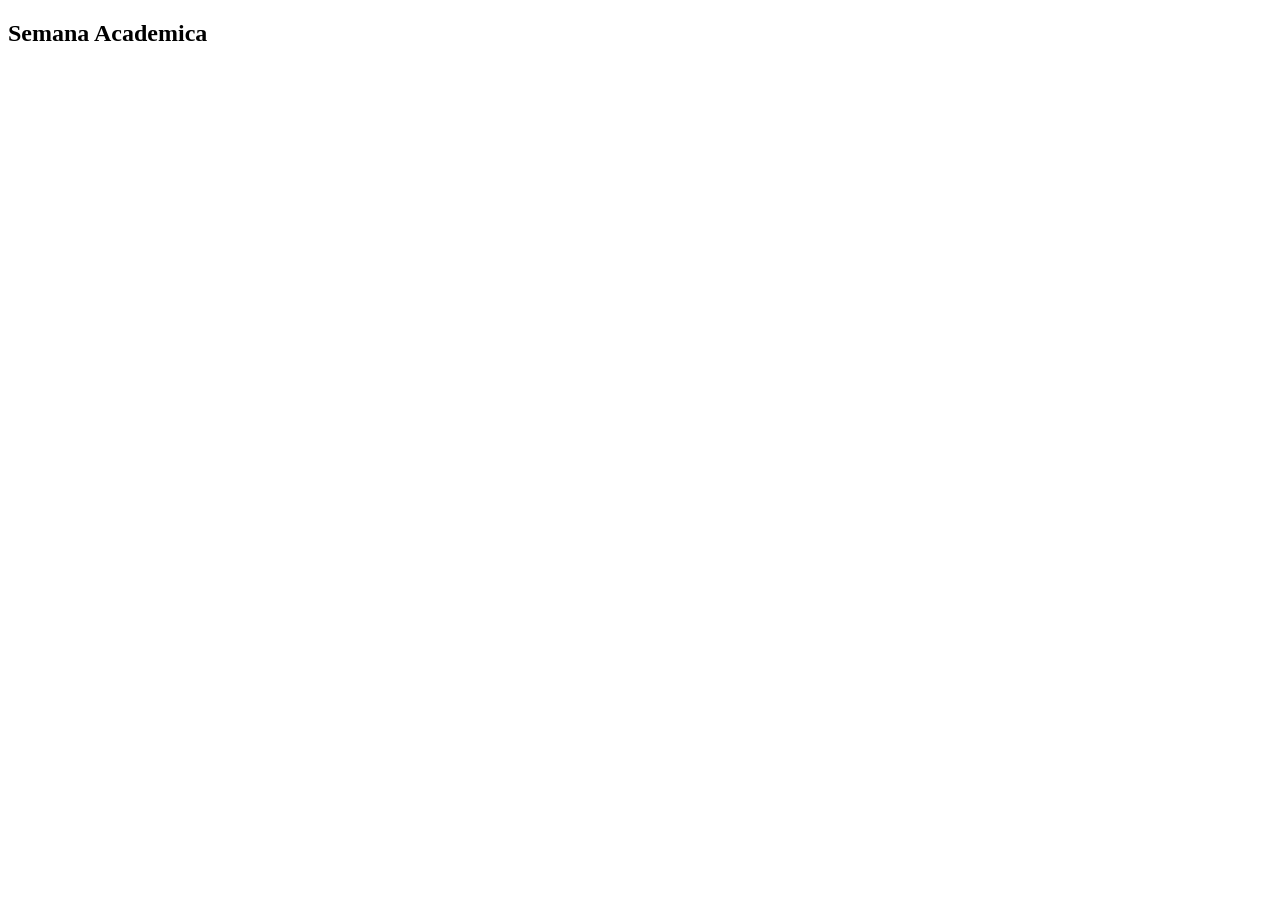
==== index.html @ a01ef91a "Add files via upload" ====
<!DOCTYPE html>
<html lang="pt-BR">

<head>
  <meta charset="UTF-8">
  <meta name="viewport" content="width=device-width, initial-scale=1.0">

  <title>Rúbia - Portfólio</title>

  <link rel="stylesheet" href="style.css">
  <link rel="icon" type="image/png" href="img/logo.png">
</head>
<body>
    <header>
        <h2>Semana Academica</h2>
    </header>
</body>
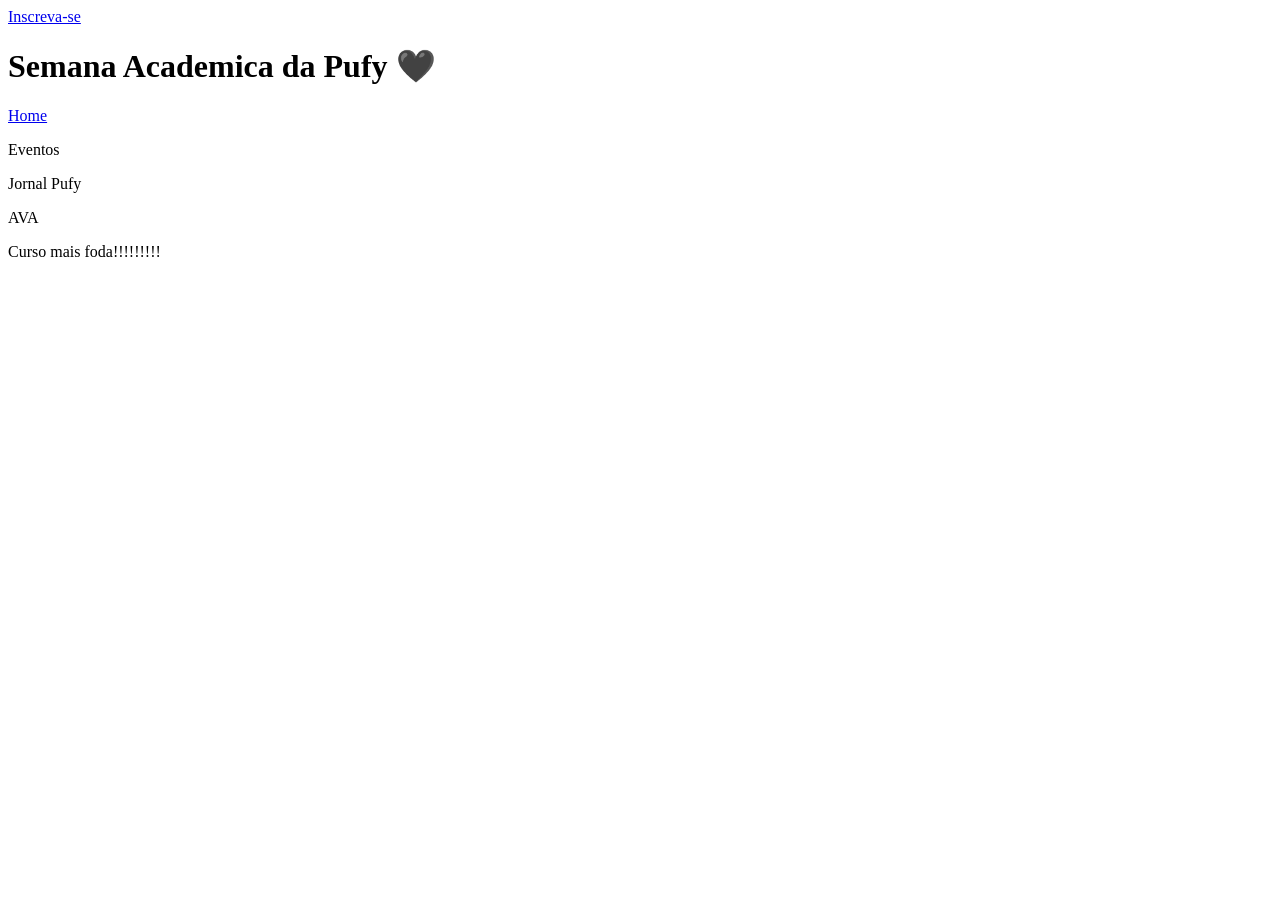
==== commit 49d582c7: "Update index.html" ====
--- a/index.html
+++ b/index.html
@@ -5,13 +5,27 @@
   <meta charset="UTF-8">
   <meta name="viewport" content="width=device-width, initial-scale=1.0">
 
-  <title>Rúbia - Portfólio</title>
+  <title>Prova Rubia e Gale</title>
 
   <link rel="stylesheet" href="style.css">
-  <link rel="icon" type="image/png" href="img/logo.png">
+  <link type="img" href="img/logo.png">
+
 </head>
 <body>
     <header>
-        <h2>Semana Academica</h2>
+        <div class="barra">                        
+            <a href="inscrevase.html"> Inscreva-se </a>
+            <h1>Semana Academica da Pufy 🖤</h1>
+            <a href="index.html"> Home </a>
+
+        </div>
     </header>
-</body>+    <div class="central">
+        <div class="conteudo">
+            <p> Eventos </p>
+            <p> Jornal Pufy</p>
+            <p> AVA </p>
+            <p> Curso mais foda!!!!!!!!!</p>
+        </div>
+    </div>
+</body>
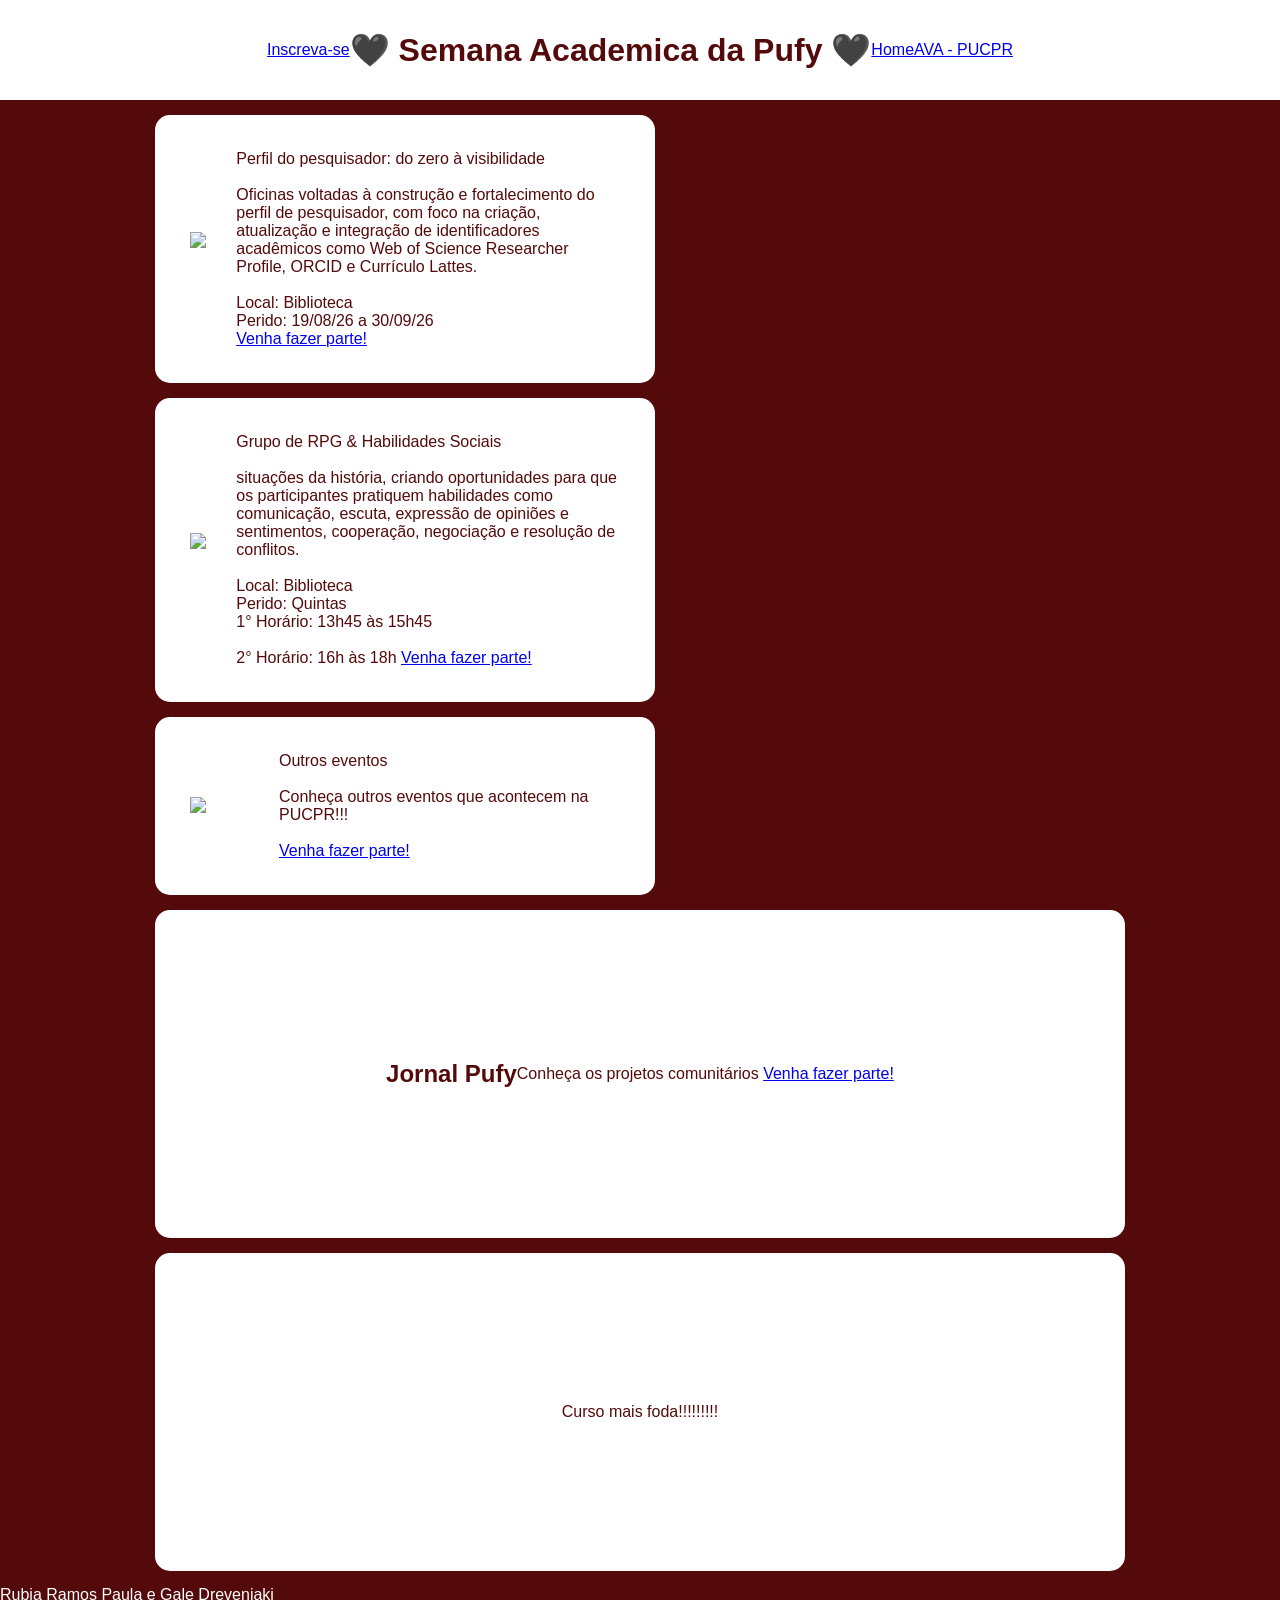
==== commit c2288b48: "Update index.html" ====
--- a/index.html
+++ b/index.html
@@ -8,24 +8,90 @@
   <title>Prova Rubia e Gale</title>
 
   <link rel="stylesheet" href="style.css">
-  <link type="img" href="img/logo.png">
+  <link rel="icon" type="image/png" href="img/logo.png">
 
 </head>
 <body>
     <header>
         <div class="barra">                        
             <a href="inscrevase.html"> Inscreva-se </a>
-            <h1>Semana Academica da Pufy 🖤</h1>
+            <h1>🖤 Semana Academica da Pufy 🖤</h1>
             <a href="index.html"> Home </a>
+            <a href="https://www.pucpr.br/ava/"> AVA - PUCPR</a>
 
         </div>
     </header>
     <div class="central">
         <div class="conteudo">
-            <p> Eventos </p>
-            <p> Jornal Pufy</p>
-            <p> AVA </p>
-            <p> Curso mais foda!!!!!!!!!</p>
+            <div class="info">
+                <div class="evento">                                    
+                    <img src="img/oficina.png" alt="oficina" class="imagens">
+                    <p>
+                        Perfil do pesquisador: do zero à visibilidade <br><br>
+
+                        Oficinas voltadas à construção e fortalecimento do perfil de pesquisador, 
+                        com foco na criação, atualização e integração de identificadores acadêmicos 
+                        como Web of Science Researcher Profile, ORCID e Currículo Lattes.   <br><br>
+
+                        Local: Biblioteca<br>
+
+                        Perido: 19/08/26 a 30/09/26 <br>
+                        <a href="https://eventum.pucpr.br/perfildopesquisador" target="_blank"> Venha fazer parte!</a>
+
+                    </p>
+                </div>
+                <div class="evento">                                    
+                    <img src="img/rpg.jpg" alt="oficina" class="imagens">
+                    <p>
+                        Grupo de RPG & Habilidades Sociais <br><br>
+
+                        situações da história, criando oportunidades para que os participantes pratiquem habilidades 
+                        como comunicação, escuta, expressão de opiniões e sentimentos, cooperação, negociação e resolução 
+                        de conflitos.   <br><br>
+
+                        Local: Biblioteca<br>
+
+                        Perido: Quintas <br>
+                        1° Horário: 13h45 às 15h45 <br><br>
+
+                        2° Horário: 16h às 18h
+
+                        <a href="https://eventum.pucpr.br/grupo-habilidadessociais-2sem26" target="_blank"> Venha fazer parte!</a>
+                    </p>
+                </div>
+                                <div class="evento">                                    
+                    <img src="img/evento.png" alt="oficina" class="imagens">
+                    <p>
+                        Outros eventos <br><br>
+
+                        Conheça outros eventos que acontecem na PUCPR!!!   <br><br> 
+
+                        <a href="https://eventum.pucpr.br/" target="_blank"> Venha fazer parte!</a>
+                    </p>
+                </div>
+            </div>
+            <div class="info">
+                <div class="jornal">                                    
+                    <h2> Jornal Pufy</h2>
+                    <p>
+                        Conheça os projetos comunitários 
+
+                        <a href="https://www.pucpr.br/projeto-comunitario-pucpr/" target="_blank"> Venha fazer parte!</a>
+
+
+                    </p>
+                </div>
+
+            </div>
+
+            <div class="info">
+                <div class="jornal">
+                    <p> Curso mais foda!!!!!!!!!</p>
+                </div>
+            </div>
         </div>
     </div>
+    <footer>
+        Rubia Ramos Paula e Gale Dreveniaki
+    </footer>
 </body>
--- a/style.css
+++ b/style.css
@@ -0,0 +1,63 @@
+*{
+    box-sizing: border-box;
+    margin: 0;
+    padding: 0;
+}
+
+body{
+    background-color: rgb(84, 10, 10);
+    font-family: Arial, Helvetica, sans-serif;
+    color: white;
+}
+
+h1, h2, p{
+    color: rgb(84, 10, 10);;
+}
+
+.central{
+    width: 100%;
+    max-width: 1000px;
+    margin: 0 auto;
+    overflow: hidden;
+    background: rgb(84, 10, 10);
+    overflow: hidden;
+}
+
+.barra{
+    width: 100%;
+    height: 100px;
+    display: flex;
+    align-items: center;
+    justify-content: center;
+    position: relative;
+    background-color: white;
+}
+
+.evento{
+        
+    width: 500px;
+    height: auto;
+    display: flex;
+    align-items: center;
+    justify-content: center;
+    background-color: white;
+    padding: 35px;
+    margin: 15px;
+    border-radius: 15px;
+}
+
+.jornal{
+        
+    display: flex;
+    align-items: center;
+    justify-content: center;
+    background-color: white;
+    padding: 150px;        
+    margin: 15px;
+    border-radius: 15px;
+}
+
+.imagens{
+    width: 100px;
+    height: auto;
+}
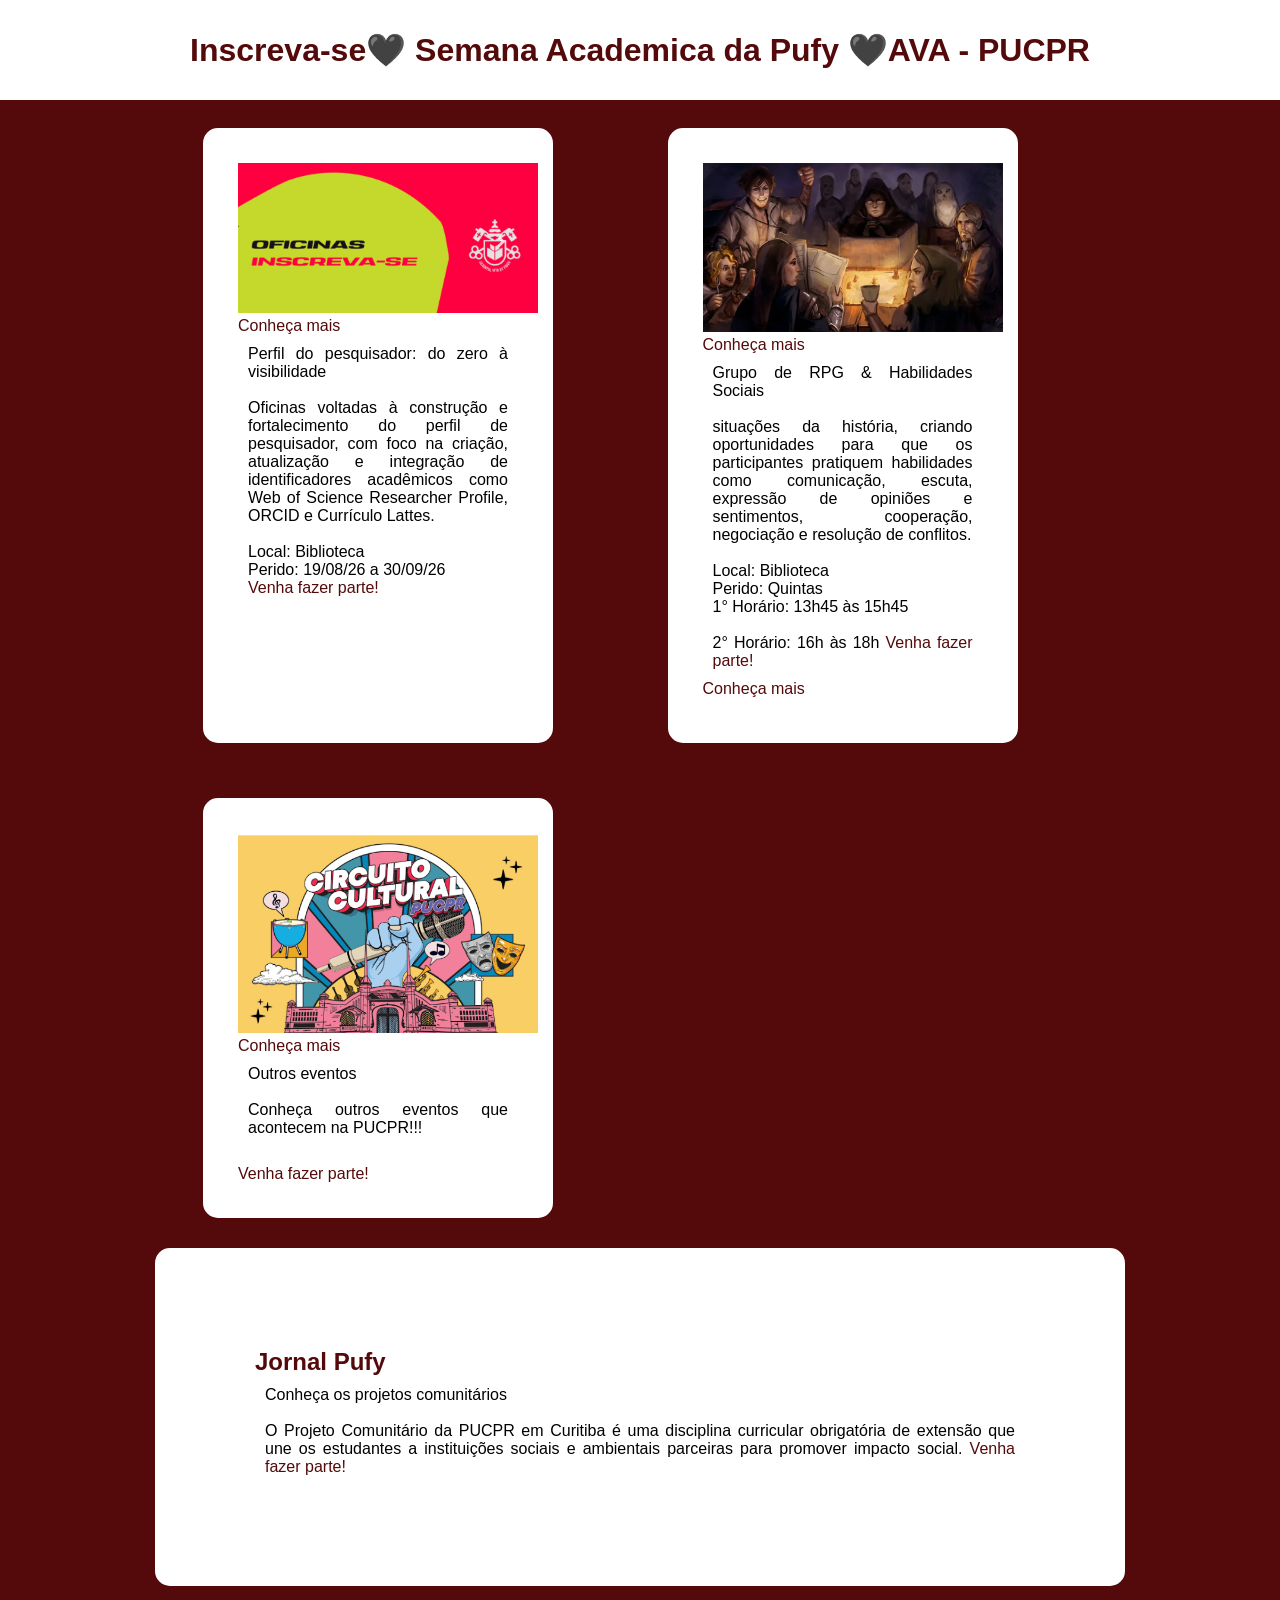
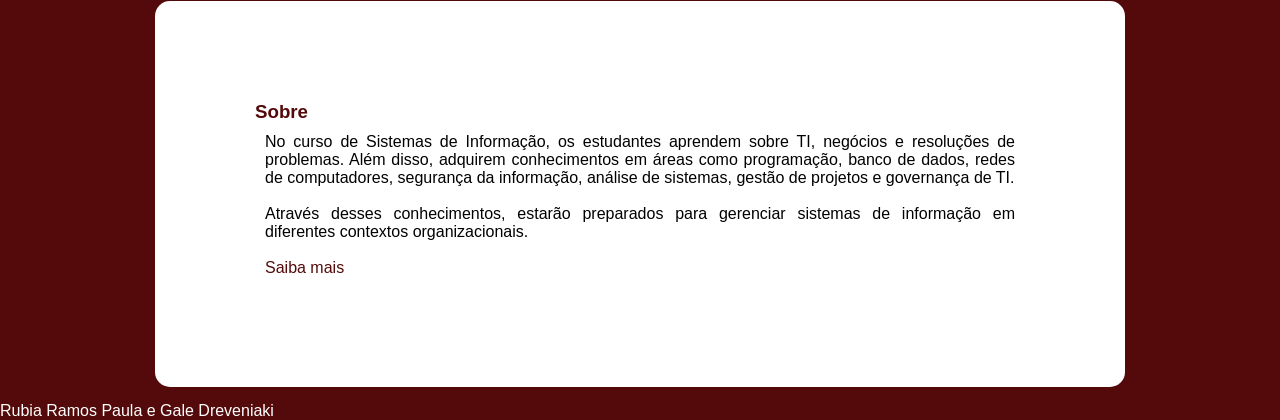
==== commit 58a1b81d: "Add files via upload" ====
--- a/index.html
+++ b/index.html
@@ -14,71 +14,85 @@
 <body>
     <header>
         <div class="barra">                        
-            <a href="inscrevase.html"> Inscreva-se </a>
-            <h1>🖤 Semana Academica da Pufy 🖤</h1>
-            <a href="index.html"> Home </a>
-            <a href="https://www.pucpr.br/ava/"> AVA - PUCPR</a>
-
+            <a href="inscrevase.html" class="titulo"> <h1>Inscreva-se </h1> </a>
+            <a href="index.html" class="titulo"><h1>🖤 Semana Academica da Pufy 🖤</h1></a>
+            <a href="https://www.pucpr.br/ava/" target="_blank" class="titulo"><h1> AVA - PUCPR </h1></a>
         </div>
     </header>
     <div class="central">
         <div class="conteudo">
-            <div class="info">
-                <div class="evento">                                    
-                    <img src="img/oficina.png" alt="oficina" class="imagens">
-                    <p>
-                        Perfil do pesquisador: do zero à visibilidade <br><br>
+            <div class="evento">                                    
+                <img src="img/oficina.png" alt="oficina" class="imagens">
+                                <figure>
+                    <figcaption> Conheça mais</figcaption>
+                </figure>
+                <p>
+                    Perfil do pesquisador: do zero à visibilidade <br><br>
 
-                        Oficinas voltadas à construção e fortalecimento do perfil de pesquisador, 
-                        com foco na criação, atualização e integração de identificadores acadêmicos 
-                        como Web of Science Researcher Profile, ORCID e Currículo Lattes.   <br><br>
+                    Oficinas voltadas à construção e fortalecimento do perfil de pesquisador, 
+                    com foco na criação, atualização e integração de identificadores acadêmicos 
+                    como Web of Science Researcher Profile, ORCID e Currículo Lattes.   <br><br>
 
-                        Local: Biblioteca<br>
+                    Local: Biblioteca<br>
 
-                        Perido: 19/08/26 a 30/09/26 <br>
-                        <a href="https://eventum.pucpr.br/perfildopesquisador" target="_blank"> Venha fazer parte!</a>
+                    Perido: 19/08/26 a 30/09/26 <br>
+                    <a href="https://eventum.pucpr.br/perfildopesquisador" target="_blank"> Venha fazer parte!</a>
 
-                    </p>
-                </div>
-                <div class="evento">                                    
-                    <img src="img/rpg.jpg" alt="oficina" class="imagens">
-                    <p>
-                        Grupo de RPG & Habilidades Sociais <br><br>
+                </p>
+            </div>
+            <div class="evento">                                    
+                <img src="img/rpg.jpg" alt="oficina" class="imagens">
+                                <figure>
+                    <figcaption> Conheça mais</figcaption>
+                </figure>
+                <p>
+                    Grupo de RPG & Habilidades Sociais <br><br>
 
-                        situações da história, criando oportunidades para que os participantes pratiquem habilidades 
-                        como comunicação, escuta, expressão de opiniões e sentimentos, cooperação, negociação e resolução 
-                        de conflitos.   <br><br>
+                    situações da história, criando oportunidades para que os participantes pratiquem habilidades 
+                    como comunicação, escuta, expressão de opiniões e sentimentos, cooperação, negociação e resolução 
+                    de conflitos.   <br><br>
 
-                        Local: Biblioteca<br>
+                    Local: Biblioteca<br>
 
-                        Perido: Quintas <br>
-                        1° Horário: 13h45 às 15h45 <br><br>
+                    Perido: Quintas <br>
+                    1° Horário: 13h45 às 15h45 <br><br>
 
-                        2° Horário: 16h às 18h
+                    2° Horário: 16h às 18h
 
-                        <a href="https://eventum.pucpr.br/grupo-habilidadessociais-2sem26" target="_blank"> Venha fazer parte!</a>
-                    </p>
-                </div>
-                                <div class="evento">                                    
-                    <img src="img/evento.png" alt="oficina" class="imagens">
-                    <p>
-                        Outros eventos <br><br>
+                    <a href="https://eventum.pucpr.br/grupo-habilidadessociais-2sem26" target="_blank"> Venha fazer parte!</a>
+                                  
+                    <figure>
+                    <figcaption> Conheça mais</figcaption>
+                </figure>
+                </p>
+            </div>
+                            
+            <div class="evento">                                    
+                <img src="img/evento.png" alt="oficina" class="imagens">
+                                <figure>
+                    <figcaption> Conheça mais</figcaption>
+                </figure>
+                <p>
+                    Outros eventos <br><br>
 
-                        Conheça outros eventos que acontecem na PUCPR!!!   <br><br> 
+                    Conheça outros eventos que acontecem na PUCPR!!!   <br><br>  
+                    
+                </p>
+                <a href="https://eventum.pucpr.br/" target="_blank"> Venha fazer parte!</a>
 
-                        <a href="https://eventum.pucpr.br/" target="_blank"> Venha fazer parte!</a>
-                    </p>
-                </div>
             </div>
+        </div>      
             <div class="info">
                 <div class="jornal">                                    
                     <h2> Jornal Pufy</h2>
                     <p>
-                        Conheça os projetos comunitários 
+                        Conheça os projetos comunitários <br><br>
+                                            
+                        O Projeto Comunitário da PUCPR em Curitiba é uma disciplina curricular obrigatória de extensão que 
+                    une os estudantes a instituições sociais e ambientais parceiras para promover impacto social.
 
-                        <a href="https://www.pucpr.br/projeto-comunitario-pucpr/" target="_blank"> Venha fazer parte!</a>
-
-
+                        <a href="https://www.pucpr.br/projeto-comunitario-pucpr/" target="_blank"> Venha fazer parte!</a> 
+                          
                     </p>
                 </div>
 
@@ -86,7 +100,17 @@
 
             <div class="info">
                 <div class="jornal">
-                    <p> Curso mais foda!!!!!!!!!</p>
+                    <h3>Sobre</h3>
+                    <p>No curso de Sistemas de Informação, os estudantes aprendem sobre TI, negócios e 
+                        resoluções de problemas. Além disso, adquirem conhecimentos em áreas como 
+                        programação, banco de dados, redes de computadores, segurança da informação,
+                        análise de sistemas, gestão de projetos e governança de TI. <br><br>
+                        Através desses conhecimentos, estarão preparados para gerenciar sistemas de 
+                        informação em diferentes contextos organizacionais.
+                        <br><br>
+                        <a href="curso.html"> Saiba mais </a>
+                    </p> 
+                        
                 </div>
             </div>
         </div>
@@ -94,4 +118,4 @@
     <footer>
         Rubia Ramos Paula e Gale Dreveniaki
     </footer>
-</body>
+</body>
--- a/style.css
+++ b/style.css
@@ -10,9 +10,19 @@
     color: white;
 }
 
-h1, h2, p{
-    color: rgb(84, 10, 10);;
+h2, 
+p, 
+.titulo,
+h3, figcaption{
+    color: rgb(84, 10, 10);
+
 }
+
+a{
+    color:rgb(84, 10, 10);
+    text-decoration:none;
+}
+
 
 .central{
     width: 100%;
@@ -33,11 +43,17 @@
     background-color: white;
 }
 
-.evento{
-        
-    width: 500px;
+.conteudo{
+    width:100%;
+    display:grid;
+    grid-template-columns:repeat(2,1fr);
+    gap:25px;
+    padding:13px 48px 0;
+}
+
+.evento{        
+    width: 350px;
     height: auto;
-    display: flex;
     align-items: center;
     justify-content: center;
     background-color: white;
@@ -46,18 +62,68 @@
     border-radius: 15px;
 }
 
-.jornal{
-        
-    display: flex;
+.jornal{        
     align-items: center;
     justify-content: center;
     background-color: white;
-    padding: 150px;        
+    padding: 100px;        
     margin: 15px;
     border-radius: 15px;
 }
 
 .imagens{
-    width: 100px;
+    width: 300px;
     height: auto;
+    align-items: center;
+    text-align: center;
 }
+
+.enviar {
+    align-items: center;
+    width: 50px;
+}
+input{
+    width: 100%;
+    height: 30px;
+}
+
+.ponte{        
+    width: 750px;
+    height: auto;
+    align-items: center;
+    justify-content: center;
+    background-color: white;
+    padding: 35px;
+    margin: 15px;
+    border-radius: 15px;
+}
+
+p {
+    color: black;
+    text-align: justify;
+    margin: 10px;   
+}
+
+.sobre {
+    background-color: white;
+    width: 50%;
+    margin: 20px;
+    padding: 10px;
+    border-radius: 5px;
+    
+}
+.oqueeh {
+    background-color: white;
+    width: 30%;
+    margin:20px;
+    padding: 10px;
+    border-radius: 5px;
+}
+li {
+    color: black;
+    margin:20px;
+}
+
+.maior {
+    display: flex;
+}
